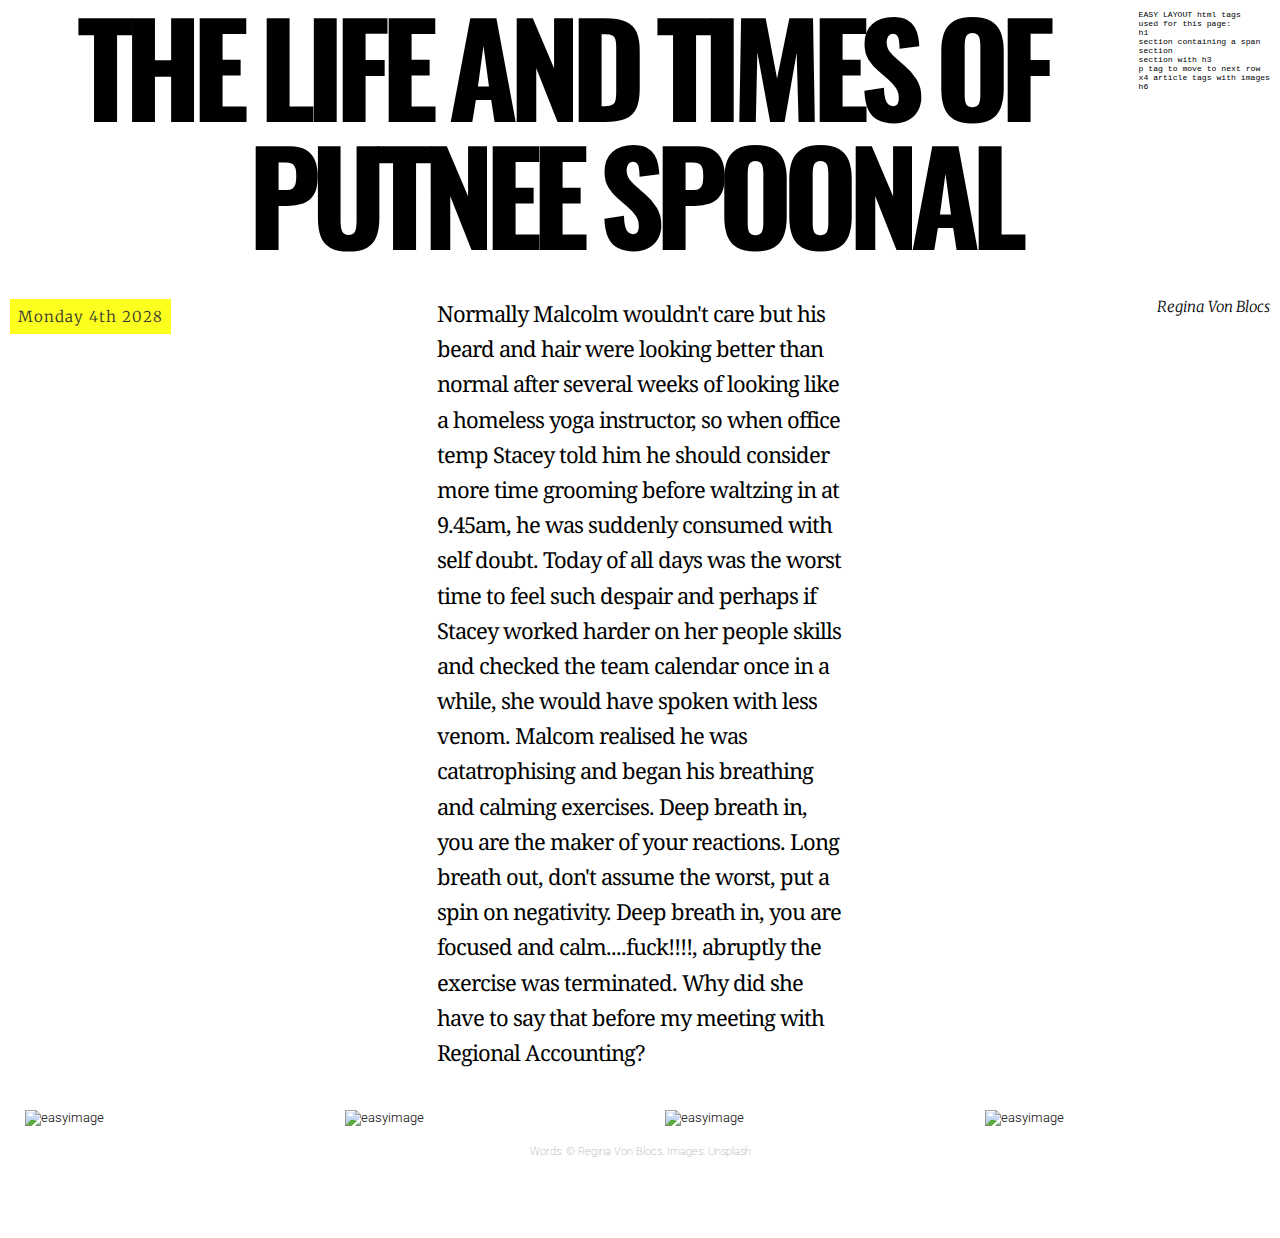
==== example.html @ e6bb40b5 "init" ====
<!DOCTYPE html>
<html lang="en">
<head>
  <meta charset="UTF-8">
  <meta http-equiv="X-UA-Compatible" content="IE=edge">
  <meta name="viewport" content="width=device-width, initial-scale=1.0">
  <link rel='shortcut icon' href='https://easycss.github.io/favicon/favicon.png' type='image/x-icon' />
  <link rel='stylesheet' href='style.css' />
  <title>Easy Layout</title>
</head>
<body>

<pre>
EASY LAYOUT html tags
used for this page:
h1
section containing a span
section 
section with h3
p tag to move to next row
x4 article tags with images
h6
</pre>

  <h1>The life and times of Putnee Spoonal</h1>

  <section>
    <span>Monday 4th 2028</span>
  </section>

  <section>Normally Malcolm wouldn't care but his beard and hair were looking better than normal after several weeks of looking like a homeless yoga instructor, so when office temp Stacey told him he should consider more time grooming before waltzing in at 9.45am, he was suddenly consumed with self doubt. Today of all days was the worst time to feel such despair and perhaps if Stacey worked harder on her people skills and checked the team calendar once in a while, she would have spoken with less venom. Malcom realised he was catatrophising and began his breathing and calming exercises. Deep breath in, you are the maker of your reactions. Long breath out, don't assume the worst, put a spin on negativity. Deep breath in, you are focused and calm....fuck!!!!, abruptly the exercise was terminated. Why did she have to say that before my meeting with Regional Accounting?</section>

  <section><h3>Regina Von Blocs</h3></section>

  <p></p>
  <article><img alt='easyimage' src='https://images.unsplash.com/photo-1539063955936-cf9760e4ed30?ixlib=rb-4.0.3&ixid=M3wxMjA3fDB8MHxwaG90by1wYWdlfHx8fGVufDB8fHx8fA%3D%3D&auto=format&fit=crop&w=2848&q=80' /></article>
  <article><img alt='easyimage' src='https://images.unsplash.com/photo-1517832606299-7ae9b720a186?ixlib=rb-4.0.3&ixid=M3wxMjA3fDB8MHxwaG90by1wYWdlfHx8fGVufDB8fHx8fA%3D%3D&auto=format&fit=crop&w=2848&q=80' /></article>
  <article><img alt='easyimage' src='https://images.unsplash.com/photo-1579034626057-96619e5b4508?ixlib=rb-4.0.3&ixid=M3wxMjA3fDB8MHxwaG90by1wYWdlfHx8fGVufDB8fHx8fA%3D%3D&auto=format&fit=crop&w=3387&q=80' /></article>
  <article><img alt='easyimage' src='https://images.unsplash.com/photo-1521572267360-ee0c2909d518?ixlib=rb-4.0.3&ixid=M3wxMjA3fDB8MHxwaG90by1wYWdlfHx8fGVufDB8fHx8fA%3D%3D&auto=format&fit=crop&w=3265&q=80' /></article>

  <h6>Words: &copy; Regina Von Blocs. Images: Unsplash</h6>
</body>
</html>
---- style.css ----
@import url(http://fonts.googleapis.com/css?family=Oswald:400,300,700|Roboto:900,300,100|Droid+Serif:400,300,300italic,400italic,700,700italic,800,800italic|Merriweather:400,300,300italic,400italic,700,700italic,900,900italic);

/* HTML5 display-role reset for older browsers */
article, aside, details, figcaption, figure,
footer, header, hgroup, menu, nav, section {
  display: block; }

ol, ul {
  list-style: none; }

blockquote, q {
  quotes: none; }

blockquote:before, blockquote:after,
q:before, q:after {
  content: '';
  content: none; }

table {
  border-collapse: collapse;
  border-spacing: 0; }

html {
  box-sizing: border-box; }

*, *:before, *:after {
  margin: 0;
  padding: 0;
  box-sizing: border-box; 
}
/* 
	*****************
	* =end css reset
	*****************
*/


html {
  font-size: 62.5%;
  overflow-x: hidden;
}

pre{
  float: right;
  font-family: monospace;
  margin: 10px;
}

h1 {
  text-align: center;
  font-size: 10vw;
  font-weight: 900;
  line-height: 1;
  word-spacing: -3px;
  letter-spacing: -10px;
  font-family: "Oswald", sans-serif;
  text-transform: uppercase;
  color: #000;
  padding: 0;
  margin: 0 10px;
  margin-left: -5px;
  margin-bottom: 30px;
}

  @media screen and (max-width: 1150px) {
      h1 {
        font-size: 18vw;
        letter-spacing: -1px;
        line-height: auto;
      }
    }
h2 {
  font-family: "Roboto", sans-serif;
  font-size: 2.5rem;
  font-weight: 300;
  line-height: 1.2;
  letter-spacing: 0;
  width: 100%;
  margin: 0 auto;
  clear: both;
  text-align: center; 
  color: #000;
}
h3 {
  font-family: "Merriweather", serif;
  font-size: 1.5rem;
  font-weight: 300;
  line-height: 1.4;
  letter-spacing: 0;
  color: #000;
  margin: 0;
  text-align: right;
  font-style: italic;
}

h4 {
  font-family: "Roboto", sans-serif;
  font-size: 1.5rem;
  line-height: 1;
  font-weight: 300;
  letter-spacing: -.5px;
  color: #000;
  margin: 0;
}
 
h5 {
  font-family: "Roboto", sans-serif;
  font-size: 1.3rem;
  line-height: 1.3;
  font-weight: 900;
  letter-spacing: 0;
  color: #000;
  margin: 0;
}
  

h6 {
  clear: both;
  width: 100%;
  font-family: "Roboto", sans-serif;
  font-size: 8pt;
  line-height: 1;
  font-weight: 100;
  text-align: center;
  color: grey;
  margin-bottom: 80px;
}

span{
  background: #FDFF1F;
  color: #333;
  font-family: "Merriweather", serif;
  font-size: 1.5rem;
  line-height: 1;
  font-weight: 300;
  letter-spacing: 1px;
  margin: 0;
  padding: 8px;
}

p {
  clear: both; 
}




section {
  font-size: 22px;
	font-weight: 400;
	line-height: 1.6;
	font-family: "Droid Serif", serif;
  letter-spacing: -1px;
  color: #000;
  margin: 0;
  padding: 10px 10px 20px;
  width: 33.3332%;
  float: left;
}
  @media screen and (max-width: 1150px) {
    section {
      width: auto;
      float: none;
      margin: 0 10px;
    } 
  }


article {
  font-family: "Roboto", sans-serif;
  font-size: 1.3rem;
  font-weight: 300;
  line-height: 1.3;
  letter-spacing: 0;
  color: #000;
  padding: 10px;
  padding-left: 25px;
  width: 25%;
  float: left;
  text-align: left; 
}

  @media screen and (max-width: 1150px) {
    article {
      width: auto;
      float: none;
      margin: 0 10px;
      padding: 15px 10px;
    } 
  }

figure {
  font-family: "Roboto", sans-serif;
  font-size: 1.3rem;
  font-weight: 300;
  line-height: 1.3;
  letter-spacing: 0;
  color: #000;
  background: #F5F5F5;
  border: 1px solid #fff;
  border-radius: 10px;
  padding: 10px;
  padding-left: 25px;
  width: 25%;
  float: left;
  text-align: left; 
}

  @media screen and (max-width: 1150px) {
    figure {
      width: auto;
      float: none;
      margin: 0 10px;
      padding: 15px 10px;
    } 
  }


img {
  max-width: 100%;
  margin: 10px 0;
}
  @media screen and (max-width: 1150px) {
    img {
      clear: both; 
    }
  }
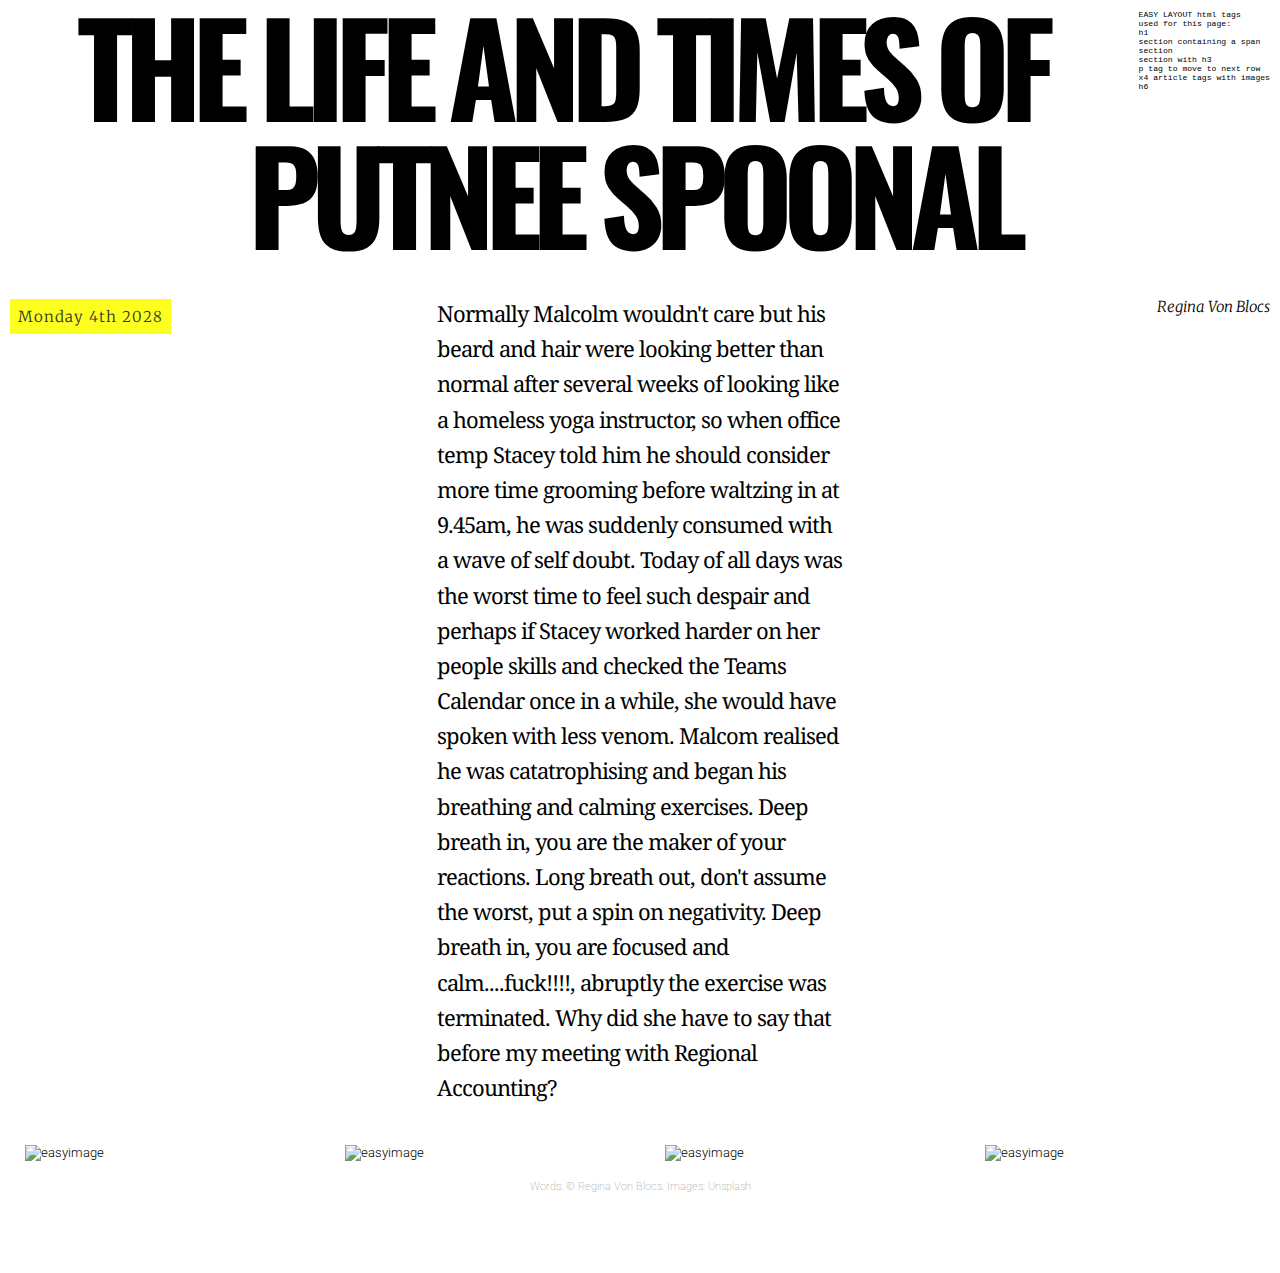
==== commit eaadbfe4: "add more story text" ====
--- a/example.html
+++ b/example.html
@@ -28,7 +28,7 @@
     <span>Monday 4th 2028</span>
   </section>
 
-  <section>Normally Malcolm wouldn't care but his beard and hair were looking better than normal after several weeks of looking like a homeless yoga instructor, so when office temp Stacey told him he should consider more time grooming before waltzing in at 9.45am, he was suddenly consumed with self doubt. Today of all days was the worst time to feel such despair and perhaps if Stacey worked harder on her people skills and checked the team calendar once in a while, she would have spoken with less venom. Malcom realised he was catatrophising and began his breathing and calming exercises. Deep breath in, you are the maker of your reactions. Long breath out, don't assume the worst, put a spin on negativity. Deep breath in, you are focused and calm....fuck!!!!, abruptly the exercise was terminated. Why did she have to say that before my meeting with Regional Accounting?</section>
+  <section>Normally Malcolm wouldn't care but his beard and hair were looking better than normal after several weeks of looking like a homeless yoga instructor, so when office temp Stacey told him he should consider more time grooming before waltzing in at 9.45am, he was suddenly consumed with a wave of self doubt. Today of all days was the worst time to feel such despair and perhaps if Stacey worked harder on her people skills and checked the Teams Calendar once in a while, she would have spoken with less venom. Malcom realised he was catatrophising and began his breathing and calming exercises. Deep breath in, you are the maker of your reactions. Long breath out, don't assume the worst, put a spin on negativity. Deep breath in, you are focused and calm....fuck!!!!, abruptly the exercise was terminated. Why did she have to say that before my meeting with Regional Accounting?</section>
 
   <section><h3>Regina Von Blocs</h3></section>
 
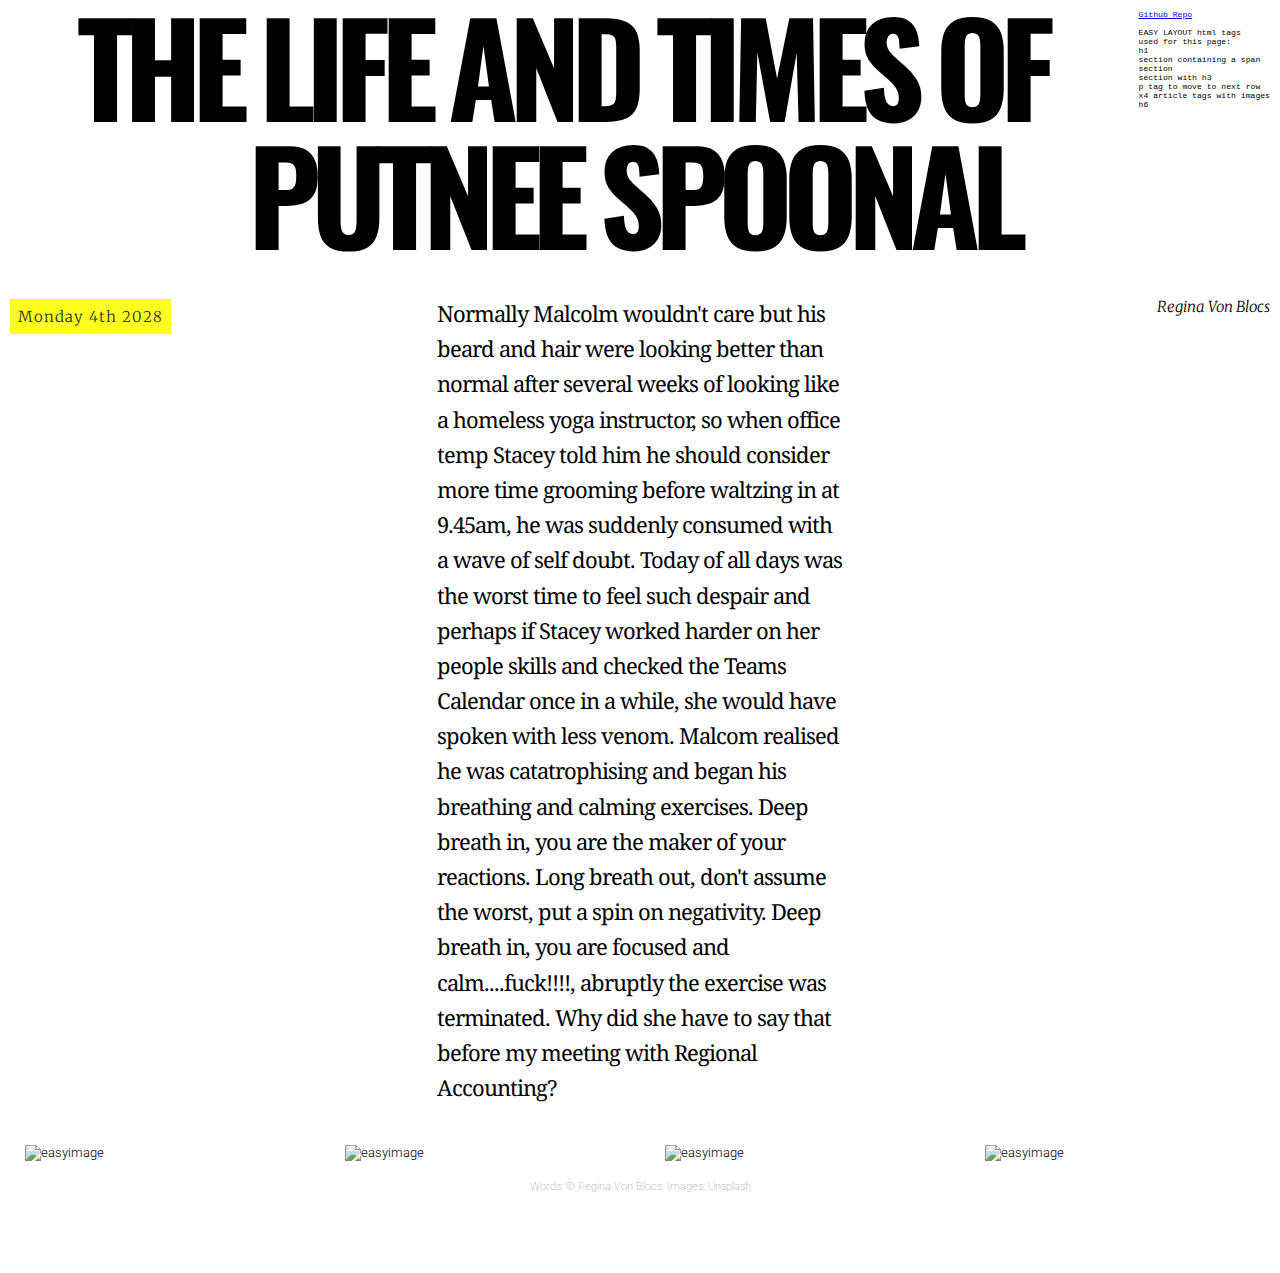
==== commit 9877411a: "add github repo link + example link from instructions page" ====
--- a/example.html
+++ b/example.html
@@ -11,6 +11,8 @@
 <body>
 
 <pre>
+<a href="https://github.com/easycss/easylayout" target="_blank">Github Repo</a>
+
 EASY LAYOUT html tags
 used for this page:
 h1
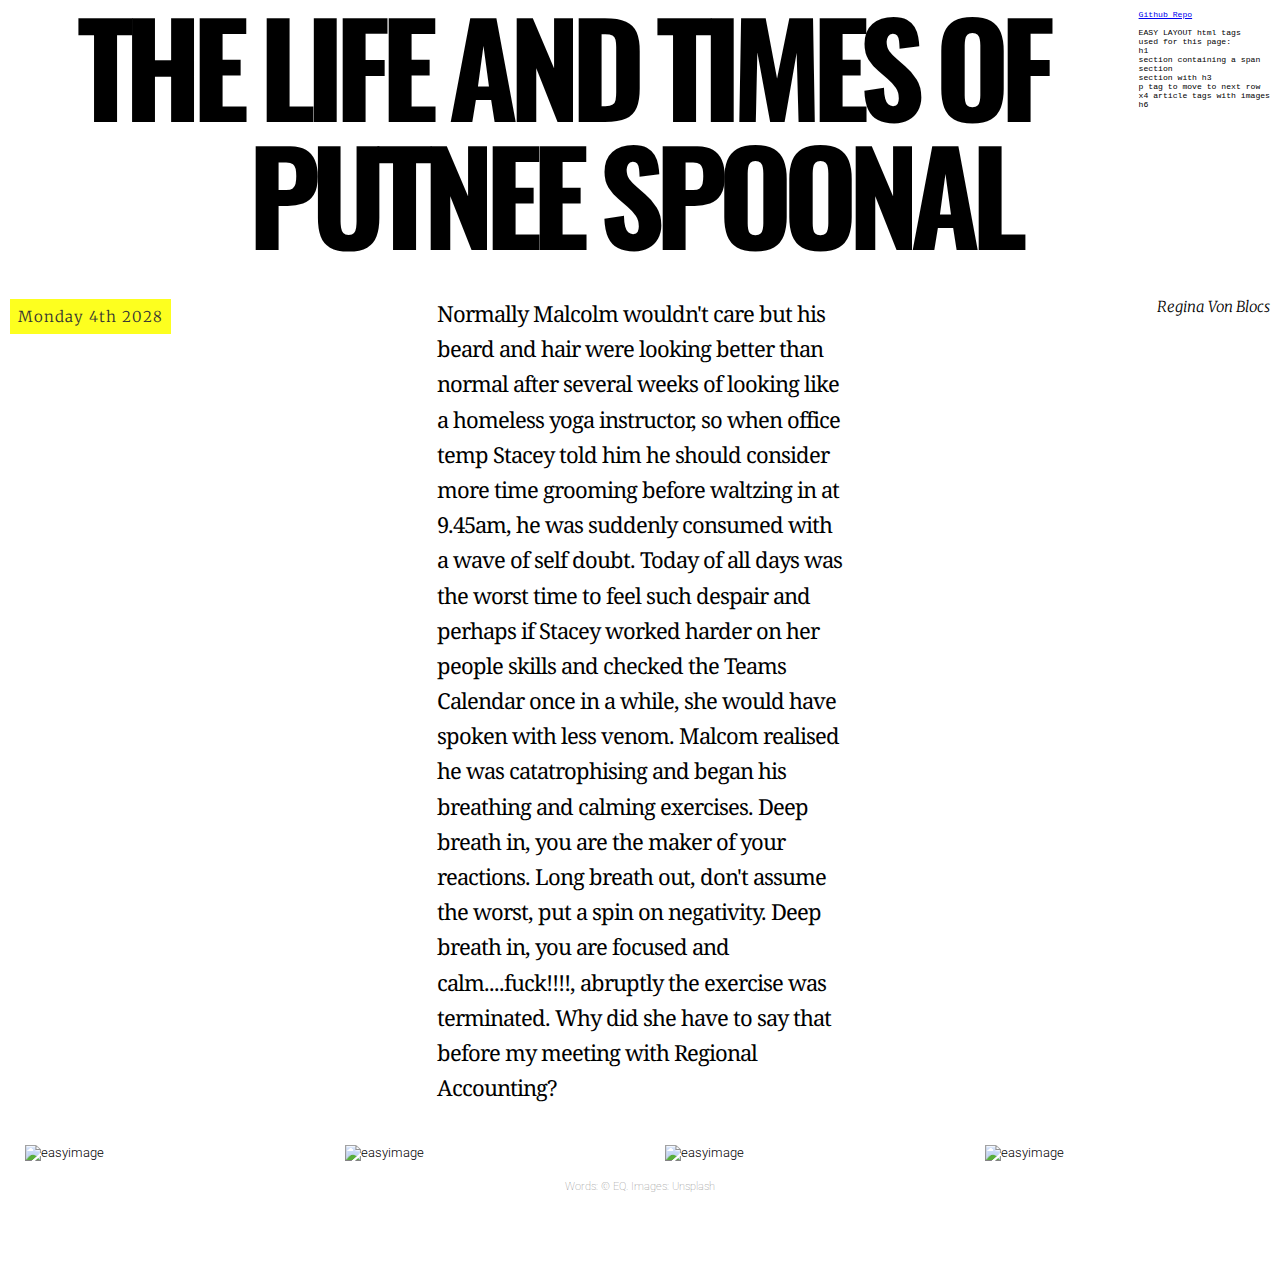
==== commit 2466fc8b: "update footer" ====
--- a/example.html
+++ b/example.html
@@ -40,6 +40,6 @@
   <article><img alt='easyimage' src='https://images.unsplash.com/photo-1579034626057-96619e5b4508?ixlib=rb-4.0.3&ixid=M3wxMjA3fDB8MHxwaG90by1wYWdlfHx8fGVufDB8fHx8fA%3D%3D&auto=format&fit=crop&w=3387&q=80' /></article>
   <article><img alt='easyimage' src='https://images.unsplash.com/photo-1521572267360-ee0c2909d518?ixlib=rb-4.0.3&ixid=M3wxMjA3fDB8MHxwaG90by1wYWdlfHx8fGVufDB8fHx8fA%3D%3D&auto=format&fit=crop&w=3265&q=80' /></article>
 
-  <h6>Words: &copy; Regina Von Blocs. Images: Unsplash</h6>
+  <h6>Words: &copy; EQ. Images: Unsplash</h6>
 </body>
-</html>+</html>
